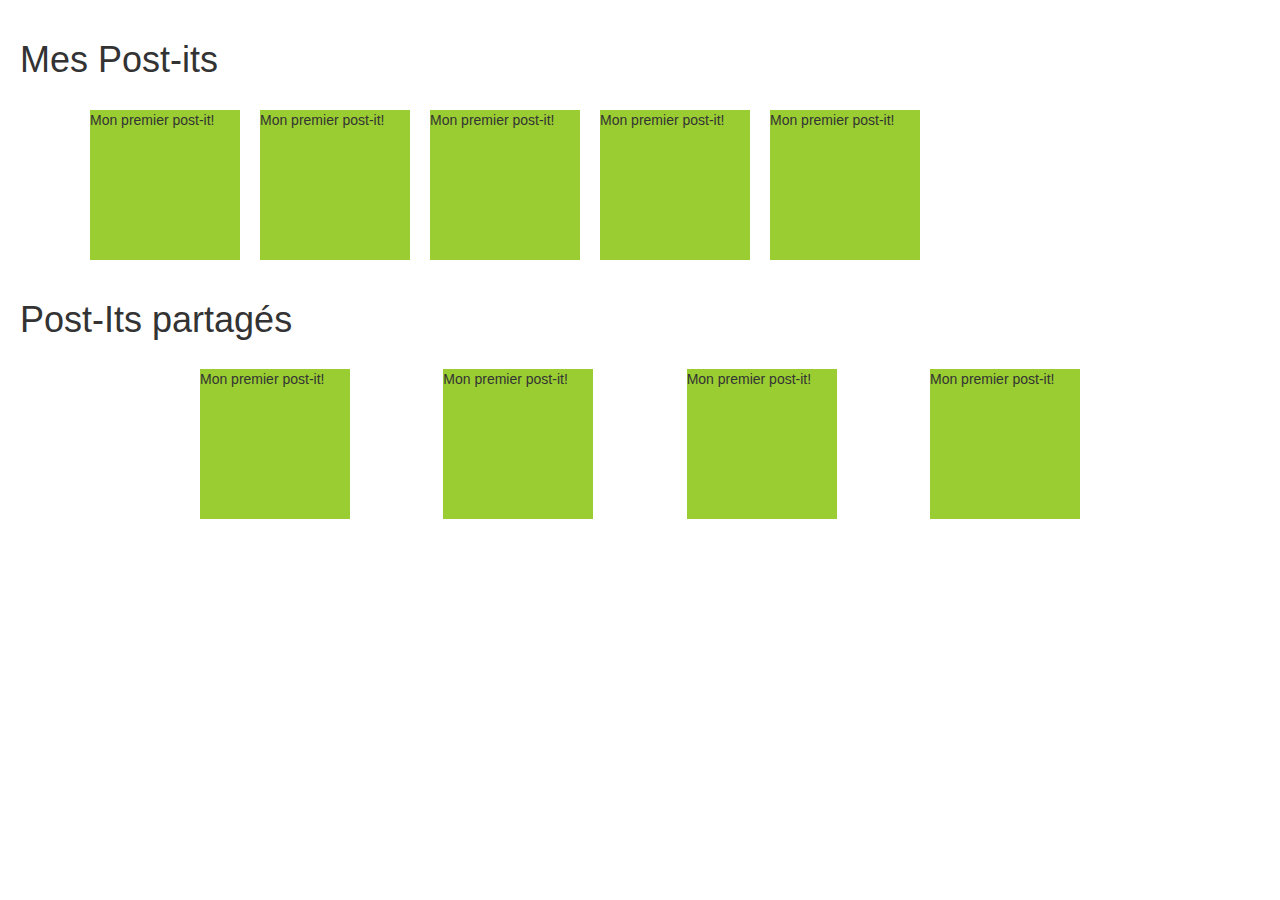
==== accueil.html @ 70e1f2e4 "First commit" ====
<!DOCTYPE html>
<html>
<head>
<link rel="stylesheet" href="css/accueil.css">
<link rel="stylesheet" href="https://maxcdn.bootstrapcdn.com/bootstrap/3.3.7/css/bootstrap.min.css">
</head>



<body>


 

        <h1>Mes Post-its </h1>
        <div class="container">
      
         

          <div class="post-it">

            <span>

                Mon premier post-it!
            </span>



          </div>


          <div class="post-it">

            <span>

                Mon premier post-it!
            </span>



          </div>

          <div class="post-it">

            <span>

                Mon premier post-it!
            </span>



          </div>


          <div class="post-it">

            <span>

                Mon premier post-it!
            </span>



          </div>


          <div class="post-it">

            <span>

                Mon premier post-it!
            </span>



          </div>


          <hr>


            </div>

            <h1>Post-Its partagés </h1>


            <div class="container" >



               
      
                <div class="post-it">
      
                  <span>
      
                      Mon premier post-it!
                  </span>
      
      
      
                </div>
                <div class="post-it">
      
                  <span>
      
                      Mon premier post-it!
                  </span>
      
      
      
                </div>
                <div class="post-it">
      
                  <span>
      
                      Mon premier post-it!
                  </span>
      
      
      
                </div>
                <div class="post-it">
      
                  <span>
      
                      Mon premier post-it!
                  </span>
      
      
      
                </div>
            </div>







</body>

  










</html>
---- css/accueil.css ----
body{

    margin:0;
}


.container {
    display: flex; 
    
    flex-direction: row;
    justify-content: space-evenly;
    flex-flow: row wrap;
    align-items: flex-start;
    margin:0px;


    /* Then we define how is distributed the remaining space */
    justify-content: space-around;
    gap: 10px 20px;
    text-align: left;
    margin-left:0;  

    
}
  
.container div{

    margin:0;
}

  .post-it{

    background-color: yellowgreen;
    border: thin 5px;

    min-height: 150px;
    width: 150px;
    margin:20px;




  }

  .post-it span{

   text-align:justify;

  position: relative;
  width:50%;




  }

  h1{
      text-align: left;
      margin:50px;
      padding: 20px;
  }
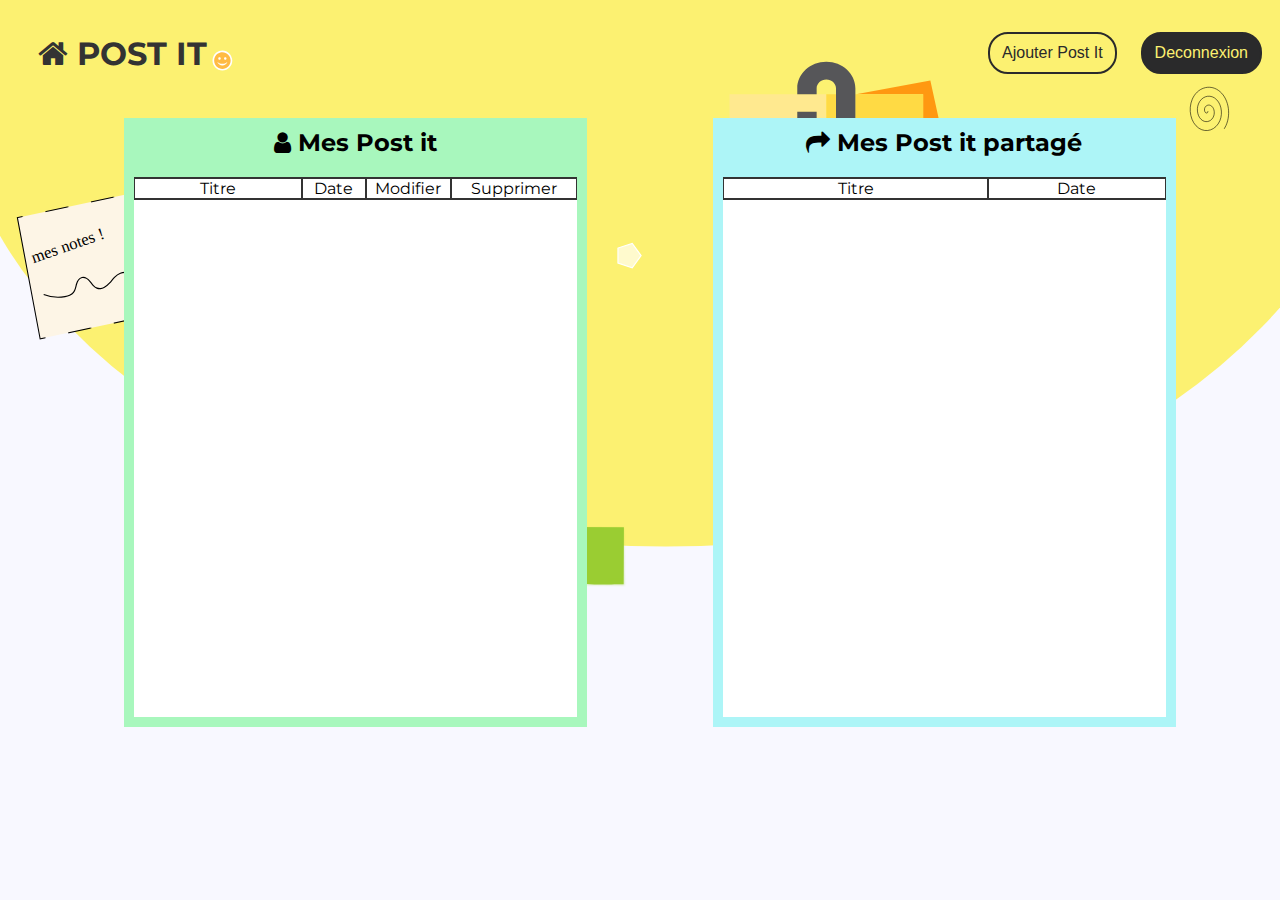
==== commit dcc6cd3d: "develop" ====
--- a/accueil.html
+++ b/accueil.html
@@ -1,154 +1,67 @@
-<!DOCTYPE html>
-<html>
+<!doctype html>
+<html lang="fr">
+
 <head>
-<link rel="stylesheet" href="css/accueil.css">
-<link rel="stylesheet" href="https://maxcdn.bootstrapcdn.com/bootstrap/3.3.7/css/bootstrap.min.css">
+    <meta http-equiv="Content-Type" content="text/html; charset=UTF-8" />
+    <meta content="width=device-width, initial-scale=1" name="viewport" />
+    <title>Accueil</title>
+    <link rel="stylesheet" href="./css/accueil.css">
+    <link rel="stylesheet" href="https://cdnjs.cloudflare.com/ajax/libs/font-awesome/4.7.0/css/font-awesome.min.css">
 </head>
 
-
-
 <body>
-
-
- 
-
-        <h1>Mes Post-its </h1>
-        <div class="container">
-      
-         
-
-          <div class="post-it">
-
-            <span>
-
-                Mon premier post-it!
-            </span>
-
-
-
-          </div>
-
-
-          <div class="post-it">
-
-            <span>
-
-                Mon premier post-it!
-            </span>
-
-
-
-          </div>
-
-          <div class="post-it">
-
-            <span>
-
-                Mon premier post-it!
-            </span>
-
-
-
-          </div>
-
-
-          <div class="post-it">
-
-            <span>
-
-                Mon premier post-it!
-            </span>
-
-
-
-          </div>
-
-
-          <div class="post-it">
-
-            <span>
-
-                Mon premier post-it!
-            </span>
-
-
-
-          </div>
-
-
-          <hr>
-
-
+    <header>
+        <nav>
+            <h1>
+                <i class="fa fa-home">
+                </i>
+                POST IT
+            </h1>
+            <ul class="nav-list">
+                <li>
+                    <form method="get" action="controller.php">
+                        <button type="submit" id="ajout-post-it" name="ajout-post-it">Ajouter Post It
+                        </button>
+                      </form>
+                </li>
+                <li>
+                    <form method="get" action="logout.php">
+                        <button type="submit" id="logout" name="logout">Deconnexion
+                        </button>
+                    </form>
+                </li>
+            </ul>
+        </nav>
+    </header>
+    <main>
+        <section id="post-it-perso">
+            <h2><i class="fa fa-user"></i>
+                Mes Post it
+            </h2>
+            <div class="post-it">
+                <ul id="list-perso">
+                <li>
+                    <p class="header titre">Titre</p>
+                    <p class="header date">Date</p>
+                    <p class="header modif-postit">Modifier</p>
+                    <p class="header suppr-postit">Supprimer</p>
+                </li>
+                </ul>
             </div>
-
-            <h1>Post-Its partagés </h1>
-
-
-            <div class="container" >
-
-
-
-               
-      
-                <div class="post-it">
-      
-                  <span>
-      
-                      Mon premier post-it!
-                  </span>
-      
-      
-      
-                </div>
-                <div class="post-it">
-      
-                  <span>
-      
-                      Mon premier post-it!
-                  </span>
-      
-      
-      
-                </div>
-                <div class="post-it">
-      
-                  <span>
-      
-                      Mon premier post-it!
-                  </span>
-      
-      
-      
-                </div>
-                <div class="post-it">
-      
-                  <span>
-      
-                      Mon premier post-it!
-                  </span>
-      
-      
-      
-                </div>
+        </section>
+        <section id="post-it-partage">
+            <h2><i class="fa fa-share"></i>
+                Mes Post it partagé
+            </h2>
+            <div class="post-it">
+                <ul id="list-partage">
+                <li>
+                    <p class="header titre">Titre</p>
+                    <p class="header date">Date</p>
+                </li>
+                </ul>
             </div>
-
-
-
-
-
-
-
+        </section>
+    </main>
 </body>
-
-  
-
-
-
-
-
-
-
-
-
-
 </html>--- a/css/accueil.css
+++ b/css/accueil.css
@@ -1,63 +1,135 @@
+@import url("header-navigation.css");
 
+.post-it ul {
+  display: flex; 
+  list-style-type: none;
+  border-top: solid 1px #333;
+  margin: 0;
+  padding: 0;
+  width: 100%;
+}
 
-body{
+.post-it ul:first-child {
+  border-bottom: solid 1px #333;
+}
 
-    margin:0;
+p {
+  display: inline-block;
+}
+
+main {
+  display: flex;
+  width: 100%;
+  min-height: 80vh;
+  justify-content: space-evenly;
+}
+
+.post-it {
+  min-height: 60vh;
+  width: 100%;
+  background-color: white;
+  top: 10px;
+}
+
+#post-it-perso .post-it {
+  border: solid 10px #a8f7bd;
+}
+
+#post-it-perso h2 {
+  background-color: #a8f7bd;
+  margin-bottom: 0;
+  width: 100%;
+  padding: 10px;
+}
+
+#post-it-partage h2 {
+  background-color: #adf5f7;
+  width: 100%;
+  margin-bottom: 0;
+  padding: 10px;
+}
+
+#post-it-partage .post-it {
+  border: solid 10px #adf5f7;
+}
+
+section {
+  display: inline-block;
+  text-align: center;
+  width: 35%;
+  margin: 0 30px 30px 30px;
+}
+
+.post-it ul{
+  display: flex;
+  flex-wrap: nowrap;
+  align-items: flex-start;
+  justify-content: start;
+  width: 100%;
+  margin: 0px;
+  left: 0px;
+  padding: 0px;
 }
 
 
-.container {
-    display: flex; 
-    
-    flex-direction: row;
-    justify-content: space-evenly;
-    flex-flow: row wrap;
-    align-items: flex-start;
-    margin:0px;
-
-
-    /* Then we define how is distributed the remaining space */
-    justify-content: space-around;
-    gap: 10px 20px;
-    text-align: left;
-    margin-left:0;  
-
-    
-}
-  
-.container div{
-
-    margin:0;
+.post-it ul {
+  display: flex;
+  flex-direction: column;
+  align-items: stretch;
+  margin: 0;
+  padding: 0;
+  height: auto;
 }
 
-  .post-it{
+.post-it ul li{
+  display: flex;
+  flex-direction: row;
+  align-content: flex-start;
+  margin: 0;
+  padding: 0;
+  height: auto;
+}
 
-    background-color: yellowgreen;
-    border: thin 5px;
+.header {
+  margin: 0px;
+  padding: 0px;
+  border: solid 1px #333;
+}
 
-    min-height: 150px;
-    width: 150px;
-    margin:20px;
+#list-perso li .titre {
+  flex-basis: 40%;
+}
 
+#list-perso li .date {
+  flex-basis: 15%;
+}
 
+.modif-postit {
+  flex-basis: 20%;
+}
 
+.suppr-postit {
+  flex-basis: 30%;
+}
 
+#list-partage li .titre {
+  flex-basis: 60%;
+}
+
+#list-partage li .date {
+  flex-basis: 40%;
+}
+
+@media screen and (max-width: 825px) {
+  section {
+    width: 90%;
   }
 
-  .post-it span{
-
-   text-align:justify;
-
-  position: relative;
-  width:50%;
-
-
-
-
+  main {
+    margin: 20px;
+    display: block;
+    min-height: 80vh;
+    width: auto;
+    text-align: center;
   }
-
-  h1{
-      text-align: left;
-      margin:50px;
-      padding: 20px;
-  }+}